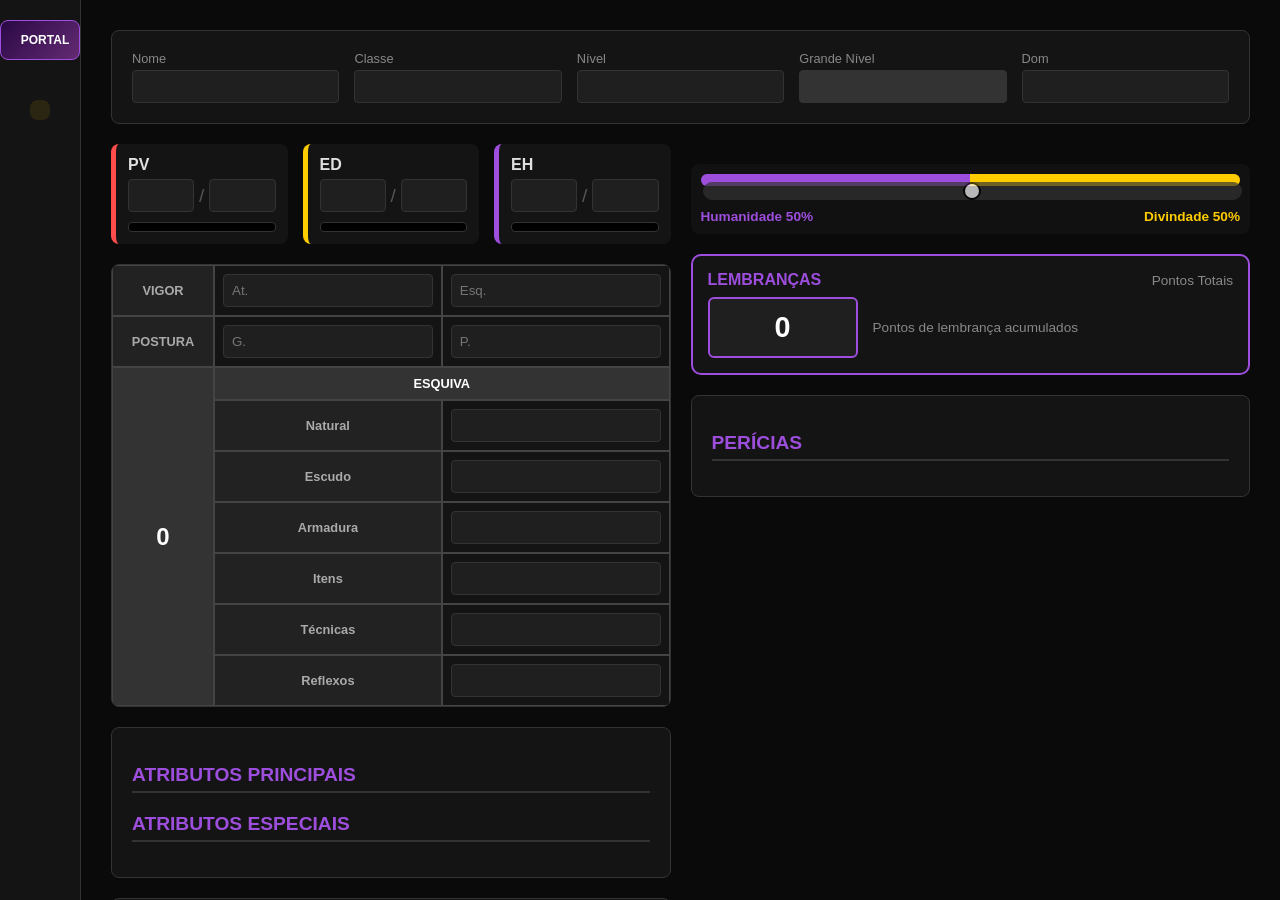
==== ficha.html @ 3f818bb4 "Primeira versão do projeto" ====
<!DOCTYPE html>
<html lang="pt-BR">
<head>
    <meta charset="UTF-8">
    <meta name="viewport" content="width=device-width, initial-scale=1.0">
    <title>Ficha de Personagem - Sistema Divino</title>
    
    <link rel="icon" href="acra.png" type="image/png">
    
    <script src="https://unpkg.com/@phosphor-icons/web"></script>
    <link rel="stylesheet" href="css/ficha.css">
</head>
<body>

    <div class="sidebar">
        <button class="portal-btn" onclick="window.location.href='index.html'">
            <i class="ph ph-house"></i> Portal
        </button>
        <button class="nav-btn active" onclick="showTab('tab-ficha')"><i class="ph ph-user"></i></button>
        <button class="nav-btn" onclick="showTab('tab-inv')"><i class="ph ph-backpack"></i></button>
        <button class="nav-btn" onclick="showTab('tab-hab')"><i class="ph ph-lightning"></i></button>
        <button class="nav-btn" onclick="showTab('tab-config')"><i class="ph ph-gear"></i></button>
    </div>

    <div class="main-content">
        <div id="tab-ficha" class="tab-content active">
            
            <div class="card" style="display: grid; grid-template-columns: repeat(auto-fit, minmax(120px, 1fr)); gap: 15px;">
                <div><label>Nome</label><input type="text" id="i-nome" onchange="saveData('nome', this.value)"></div>
                <div><label>Classe</label><input type="text" id="i-classe" onchange="saveData('classe', this.value)"></div>
                
                <div><label>Nível</label><input type="number" id="i-nivel" min="1" max="200" onchange="updateNivel(this.value)"></div>
                <div><label>Grande Nível</label><input type="number" id="i-gnivel" readonly style="background: #333; color: var(--accent-yellow); font-weight: bold;"></div>
                <div><label>Dom</label><input type="text" id="i-dom" onchange="saveData('dom', this.value)"></div>
            </div>

            <div class="grid-2">
                <div>
                    <div class="vitals-container">
                        <div class="vital-box vital-pv">
                            <div class="vital-header"><span>PV</span></div>
                            <div class="vital-inputs">
                                 <input type="number" id="pv-atual" onchange="saveData('pv_atual', this.value)">
                                <span class="slash">/</span>
                                <input type="number" id="pv-max" onchange="saveData('pv_max', this.value)">
                            </div>
                            <div class="bar-bg"><div id="bar-pv-width" class="bar-fill bar-pv"></div></div>
                        </div>
                        <div class="vital-box vital-ed">
                            <div class="vital-header"><span>ED</span></div>
                            <div class="vital-inputs">
                                <input type="number" id="ed-atual" onchange="saveData('ed_atual', this.value)">
                                <span class="slash">/</span>
                                <input type="number" id="ed-max" onchange="saveData('ed_max', this.value)">
                            </div>
                             <div class="bar-bg"><div id="bar-ed-width" class="bar-fill bar-ed"></div></div>
                        </div>
                        <div class="vital-box vital-eh">
                            <div class="vital-header"><span>EH</span></div>
                            <div class="vital-inputs">
                                <input type="number" id="eh-atual" onchange="saveData('eh_atual', this.value)">
                                <span class="slash">/</span>
                                <input type="number" id="eh-max" onchange="saveData('eh_max', this.value)">
                            </div>
                            <div class="bar-bg"><div id="bar-eh-width" class="bar-fill bar-eh"></div></div>
                        </div>
                    </div>

                    <div class="card" style="padding: 0; overflow: hidden;">
                        <div class="defense-grid">
                            <div class="def-cell title">VIGOR</div>
                            <div class="def-cell"><input type="number" id="vig-atual" placeholder="At." onchange="saveData('vig_atual', this.value)"></div>
                            <div class="def-cell"><input type="number" id="vig-esquivas" placeholder="Esq." onchange="saveData('vig_esquivas', this.value)"></div>
                            <div class="def-cell title">POSTURA</div>
                            <div class="def-cell"><input type="number" id="pos-grande" placeholder="G." onchange="saveData('pos_grande', this.value)"></div>
                            <div class="def-cell"><input type="number" id="pos-pequena" placeholder="P." onchange="saveData('pos_pequena', this.value)"></div>
                            <div class="def-cell def-big" style="grid-row: span 7; background: #333;"><span id="total-esquiva">0</span></div>
                            <div class="def-cell title" style="grid-column: span 2; background: #333; color: white;">ESQUIVA</div>
                            <div class="def-cell title">Natural</div> <div class="def-cell"><input type="number" id="esq-natural" onchange="calcEsquiva()"></div>
                            <div class="def-cell title">Escudo</div> <div class="def-cell"><input type="number" id="esq-escudo" onchange="calcEsquiva()"></div>
                            <div class="def-cell title">Armadura</div> <div class="def-cell"><input type="number" id="esq-armadura" onchange="calcEsquiva()"></div>
                            <div class="def-cell title">Itens</div> <div class="def-cell"><input type="number" id="esq-itens" onchange="calcEsquiva()"></div>
                            <div class="def-cell title">Técnicas</div> <div class="def-cell"><input type="number" id="esq-tecnicas" onchange="calcEsquiva()"></div>
                            <div class="def-cell title">Reflexos</div> <div class="def-cell"><input type="number" id="esq-reflexos" onchange="calcEsquiva()"></div>
                        </div>
                    </div>

                    <div class="card">
                        <h2>Atributos Principais</h2>
                        <div id="main-attrs-container"></div>
                        <h2 style="margin-top: 20px;">Atributos Especiais</h2>
                        <div id="spec-attrs-container"></div>
                    </div>

                    <div class="quick-access-container">
                        <div class="card">
                            <h2>Acesso Rápido - Itens</h2>
                            <div id="quick-access-items" style="display: grid; grid-template-columns: repeat(auto-fill, minmax(200px, 1fr)); gap: 15px; margin-top: 15px;"></div>
                        </div>
                    </div>
                </div>

                <div>
                    <div class="divinity-bar-wrap" style="margin: 20px 0; background: #111; padding: 10px; border-radius: 8px;">
                        <div style="display: flex; width: 100%; height: 12px; background: #333; border-radius: 10px; overflow: hidden;">
                            <div id="humanity-bar" style="height: 100%; width: 50%; background: var(--accent-purple); transition: width 0.3s;"></div>
                            <div id="divinity-bar" style="height: 100%; width: 50%; background: var(--accent-yellow); transition: width 0.3s;"></div>
                        </div>
                        <input type="range" min="0" max="100" value="50" class="divinity-slider" id="div-slider" 
                               oninput="updateDivinity(this.value)" onchange="saveData('divinity_val', this.value)"
                               style="position: relative; margin-top: -12px; opacity: 0.7;">
                        <div style="display: flex; justify-content: space-between; font-weight: bold; margin-top: 5px; font-size: 0.85rem;">
                            <span style="color: var(--accent-purple)">Humanidade <span id="val-hum">50%</span></span>
                            <span style="color: var(--accent-yellow)">Divindade <span id="val-div">50%</span></span>
                        </div>
                    </div>

                    <div style="background: var(--bg-card); border: 2px solid var(--accent-purple); border-radius: 10px; padding: 15px; margin-bottom: 20px;">
                        <div style="display: flex; justify-content: space-between; align-items: center; margin-bottom: 8px;">
                            <span style="font-weight: bold; color: var(--accent-purple); font-size: 1rem; text-transform: uppercase;">
                                LEMBRANÇAS
                            </span>
                            <span style="font-size: 0.85rem; color: var(--text-dim);">Pontos Totais</span>
                        </div>
                        <div style="display: flex; align-items: center; gap: 15px;">
                            <input type="number" id="lembrancas" value="0" min="0" max="999999"
                                   onchange="saveData('lembrancas', this.value)"
                                   style="width: 150px; text-align: center; font-size: 1.8rem; font-weight: bold; 
                                          background: var(--bg-input); border: 2px solid var(--accent-purple); color: white; padding: 12px; 
                                          border-radius: 6px;">
                            <div style="flex: 1;">
                                <div style="font-size: 0.85rem; color: var(--text-dim);">
                                    Pontos de lembrança acumulados
                                </div>
                            </div>
                        </div>
                    </div>

                    <div class="card">
                        <h2>Perícias</h2>
                        <div id="skills-grid-container"></div>
                    </div>
                </div>
            </div>
        </div>

        <div id="tab-inv" class="tab-content">
            <div class="grid-2">
                <div>
                    <div class="card">
                        <h2>Inventário</h2>
                        <div style="background: #222; padding: 12px; border-radius: 8px; margin-bottom: 20px;">
                            <div id="carga-display">
                                <label>Carga Atual / Máxima (0%)</label>
                                <div style="display: flex; gap: 10px; align-items: center; margin-top: 5px;">
                                    <span id="w-curr" style="color: white">0</span>
                                    / <input type="number" id="w-max" value="20" style="width: 60px;" onchange="saveData('carga_max', this.value); renderInventory()">
                                </div>
                                <div style="height: 4px; background: #333; border-radius: 2px; margin-top: 8px; overflow: hidden;">
                                    <div id="carga-bar" style="height: 100%; width: 0%; background: var(--accent-purple);"></div>
                                </div>
                            </div>
                        </div>
                        <button onclick="addItem()" style="background: var(--accent-purple); color: white; border: none; padding: 8px 15px; border-radius: 4px; cursor: pointer; margin-bottom: 15px;">+ Novo Item</button>
                        <div id="inventory-list" style="max-height: 500px; overflow-y: auto; padding-right: 5px;"></div>
                    </div>
                </div>
                
                <div>
                    <div class="card">
                        <h2>Resistências e Vulnerabilidades</h2>
                        <div id="resistencia-table" style="background: var(--bg-card); border: 1px solid var(--border); border-radius: 4px; overflow: hidden; margin-bottom: 20px;">
                            <div style="display: grid; grid-template-columns: 1fr 1fr; border-bottom: 1px solid var(--border);">
                                <div style="padding: 10px; font-weight: bold; background: #222; text-align: center;">Tipo</div>
                                <div style="padding: 10px; font-weight: bold; background: #222; text-align: center;">Efeito</div>
                            </div>
                            <div id="resistencia-rows" style="max-height: 400px; overflow-y: auto;">
                                </div>
                            <button onclick="addResistenciaRow()" style="width: 100%; padding: 10px; background: var(--accent-purple); color: white; border: none; cursor: pointer; font-weight: bold;">
                                <i class="ph ph-plus"></i> Adicionar Resistência
                            </button>
                        </div>
                        
                        <h3 style="margin-top: 25px;">Anotações Gerais</h3>
                        <textarea id="anotacoes" rows="6" onchange="saveData('anotacoes', this.value)" 
                                  style="width: 100%; margin-top: 10px;" 
                                  placeholder="Anotações, condições, efeitos especiais..."></textarea>
                    </div>
                </div>
            </div>
        </div>

        <div id="tab-hab" class="tab-content">
            <div class="grid-2">
                <div>
                    <div style="display: flex; justify-content: space-between; align-items: center; margin-bottom: 15px;">
                        <h2 style="margin: 0;">Habilidades Passivas</h2>
                        <button onclick="addHabilidadePassiva()" style="background: var(--skill-green); color: white; border: none; padding: 8px 15px; border-radius: 4px; cursor: pointer;">
                            <i class="ph ph-plus"></i> Nova Passiva
                        </button>
                    </div>
                    <div id="habilidades-passivas-list"></div>
                </div>
                <div>
                    <div style="display: flex; justify-content: space-between; align-items: center; margin-bottom: 15px;">
                        <h2 style="margin: 0;">Poderes Ativos</h2>
                        <button onclick="addHabilidadeAtiva()" style="background: var(--skill-blue); color: white; border: none; padding: 8px 15px; border-radius: 4px; cursor: pointer;">
                            <i class="ph ph-plus"></i> Novo Ativo
                        </button>
                    </div>
                    <div id="habilidades-ativas-list"></div>
                </div>
            </div>
        </div>

        <div id="tab-config" class="tab-content">
            <div class="card">
                <h2>Configurações da Ficha</h2>
                <label>URL da Imagem de Perfil</label>
                <input type="text" id="i-img" onchange="saveData('img', this.value)">
                <img id="preview-img" src="" style="width: 120px; height: 120px; object-fit: cover; border-radius: 50%; margin-top: 15px; border: 3px solid var(--accent-purple); display: block;">
                <div class="config-item" style="margin-top: 15px;">
                    <label><i class="ph ph-lock"></i> Senha da Ficha (para o Portal)</label>
                    <input type="password" id="input-senha" placeholder="Defina uma senha" onchange="updateSenha(this.value)">
                </div>
            </div>
        </div>
    </div>

    <div id="roll-result" class="roll-result" style="display: none;">
        <h3>
            <span>Resultado da Rolagem</span>
            <button class="close-btn" onclick="document.getElementById('roll-result').style.display='none'"><i class="ph ph-x"></i></button>
        </h3>
        <div style="display: flex; align-items: center; justify-content: center;">
            <i class="ph ph-dice-six roll-dice"></i>
            <div>
                <div id="roll-description" style="font-size: 1rem; color: #aaa;"></div>
                <div id="roll-total" class="roll-total">0</div>
            </div>
        </div>
        <div id="dice-rolls" class="dice-rolls"></div>
        <div id="roll-details" class="roll-details"></div>
        <div id="damage-result" style="margin-top: 15px; padding-top: 15px; border-top: 1px solid #333; display: none;">
            <div style="font-size: 0.9rem; color: #aaa;">Dano:</div>
            <div id="damage-total" class="roll-total" style="font-size: 2rem; color: var(--accent-red);">0</div>
            <div id="damage-details" style="font-size: 0.9rem; color: #aaa;"></div>
        </div>
    </div>

    <audio id="dice-sound" preload="auto">
        <source src="dados.mp3" type="audio/mpeg">
        Seu navegador não suporta o elemento de áudio.
    </audio>

    <script src="js/ficha.js></script>
</body>
</html>
---- css/ficha.css ----
:root {
    --bg-deep: #0a0a0a;
    --bg-card: #141414;
    --bg-input: #1f1f1f;
    --text-main: #e0e0e0;
    --text-dim: #888;
    --accent-purple: #9d4edd;
    --accent-yellow: #ffcc00;
    --accent-red: #ff4d4d;
    --border: #333;
    --skill-green: #4CAF50;
    --skill-blue: #2196F3;
    --skill-purple: #9C27B0;
    --skill-yellow: #FF9800;
}

body {
    font-family: 'Segoe UI', Tahoma, Geneva, Verdana, sans-serif;
    background-color: var(--bg-deep);
    color: var(--text-main);
    margin: 0;
    display: flex;
    height: 100vh;
    overflow: hidden;
}

::-webkit-scrollbar { width: 8px; }
::-webkit-scrollbar-track { background: var(--bg-deep); }
::-webkit-scrollbar-thumb { background: #444; border-radius: 4px; }

.sidebar {
    width: 80px;
    background: var(--bg-card);
    border-right: 1px solid var(--border);
    display: flex;
    flex-direction: column;
    align-items: center;
    padding-top: 20px;
    gap: 20px;
}
.portal-btn {
    width: 100%;
    padding: 12px;
    margin-bottom: 20px;
    background: linear-gradient(135deg, #2a0845 0%, #642b73 100%);
    border: 1px solid var(--accent-purple);
    border-radius: 8px;
    color: white;
    font-weight: bold;
    cursor: pointer;
    display: flex;
    align-items: center;
    justify-content: center;
    gap: 10px;
    transition: 0.3s;
    text-transform: uppercase;
    font-size: 12px;
}
.portal-btn:hover {
    box-shadow: 0 0 15px var(--accent-purple);
    transform: scale(1.02);
    filter: brightness(1.2);
    box-shadow: 0 0 15px rgba(157, 78, 221, 0.4);
}

.nav-btn {
    background: transparent;
    border: none;
    color: var(--text-dim);
    font-size: 24px;
    cursor: pointer;
    padding: 10px;
    border-radius: 8px;
    transition: 0.3s;
}

.nav-btn:hover, .nav-btn.active {
    color: var(--accent-yellow);
    background: rgba(255, 204, 0, 0.1);
}

.main-content {
    flex: 1;
    padding: 30px;
    overflow-y: auto;
    position: relative;
}

.tab-content { display: none; max-width: 1200px; margin: 0 auto; }
.tab-content.active { display: block; animation: fadeIn 0.3s; }

@keyframes fadeIn { from { opacity: 0; transform: translateY(10px); } to { opacity: 1; transform: translateY(0); } }

h2 { font-size: 1.2rem; border-bottom: 2px solid var(--border); padding-bottom: 5px; margin-bottom: 15px; color: var(--accent-purple); text-transform: uppercase; }

.grid-2 { display: grid; grid-template-columns: 1fr 1fr; gap: 20px; }
.card { background: var(--bg-card); padding: 20px; border-radius: 8px; border: 1px solid var(--border); margin-bottom: 20px; }

label { display: block; font-size: 0.8rem; color: var(--text-dim); margin-bottom: 4px; }
input, select, textarea { width: 100%; background: var(--bg-input); border: 1px solid var(--border); color: white; padding: 8px; border-radius: 4px; box-sizing: border-box; }

/* --- ESTILO DAS BARRAS VITAIS --- */
.vitals-container { display: flex; gap: 15px; margin-bottom: 20px; }
.vital-box { flex: 1; background: var(--bg-card); padding: 12px; border-radius: 8px; border-left: 5px solid; }
.vital-pv { border-color: var(--accent-red); }
.vital-ed { border-color: var(--accent-yellow); }
.vital-eh { border-color: var(--accent-purple); }

.vital-header { display: flex; justify-content: space-between; font-weight: bold; margin-bottom: 5px; }
.vital-inputs { display: flex; gap: 5px; align-items: center; }
.slash { font-size: 1.2rem; color: #555; }

.bar-bg { background: #000; height: 8px; border-radius: 4px; overflow: hidden; margin-top: 10px; border: 1px solid #333; }
.bar-fill { height: 100%; width: 0%; transition: width 0.4s ease; }
.bar-pv { background: var(--accent-red); }
.bar-ed { background: var(--accent-yellow); }
.bar-eh { background: var(--accent-purple); }

/* --- ATRIBUTOS E DEFESA --- */
.attr-row { display: flex; justify-content: space-between; align-items: center; margin-bottom: 8px; padding: 5px; background: #1a1a1a; border-radius: 4px; }
.attr-name { font-weight: bold; font-size: 1.1rem; }
.attr-vals { display: flex; gap: 10px; align-items: center; }
.big-level { font-size: 1.5rem; color: var(--accent-yellow); font-weight: bold; width: 50px; text-align: center;}

.defense-grid { display: grid; grid-template-columns: 100px 1fr 1fr; gap: 2px; background: #444; border: 1px solid #444; }
.def-cell { background: var(--bg-card); padding: 8px; text-align: center; display: flex; flex-direction: column; justify-content: center; }
.def-cell.title { background: #222; font-weight: bold; color: #aaa; font-size: 0.8rem; }
.def-big { font-size: 1.5rem; font-weight: bold; color: white; }

/* --- PERÍCIAS NOVA ESTILIZAÇÃO (MENOR) --- */
.skill-grid {
    display: grid;
    grid-template-columns: 1fr 60px 70px 70px 70px 40px;
    gap: 2px;
    background: #333;
    border: 1px solid #444;
    margin-top: 15px;
    font-size: 0.85rem;
}
.skill-header {
    background: #222;
    padding: 8px;
    text-align: center;
    font-weight: bold;
    color: #aaa;
    font-size: 0.8rem;
}
.skill-cell {
    background: var(--bg-card);
    padding: 6px;
    display: flex;
    align-items: center;
    justify-content: center;
    min-height: 36px;
}
.skill-cell.pericia {
    justify-content: flex-start;
    font-weight: bold;
    font-size: 0.85rem;
}
.skill-cell input, .skill-cell select {
    text-align: center;
    padding: 3px;
    height: 28px;
    font-size: 0.85rem;
}
.skill-bonus {
    font-size: 0.95rem;
    font-weight: bold;
    border-radius: 4px;
    padding: 3px 6px;
    min-width: 40px;
}
.skill-bonus.green { background: var(--skill-green); color: white; }
.skill-bonus.blue { background: var(--skill-blue); color: white; }
.skill-bonus.purple { background: var(--skill-purple); color: white; }
.skill-bonus.yellow { background: var(--skill-yellow); color: white; }

/* --- ROLAGEM DE DADOS --- */
.dice-icon {
    cursor: pointer;
    color: var(--accent-yellow);
    font-size: 1.1rem;
    transition: all 0.2s;
    padding: 3px;
    border-radius: 4px;
    background: rgba(255, 204, 0, 0.1);
}
.dice-icon:hover {
    background: rgba(255, 204, 0, 0.3);
    transform: scale(1.1);
}
.dice-icon.damage {
    color: var(--accent-red);
    background: rgba(255, 77, 77, 0.1);
}
.dice-icon.damage:hover {
    background: rgba(255, 77, 77, 0.3);
}

/* RESULTADO DA ROLAGEM (MENOR) */
.roll-result {
    position: fixed;
    bottom: 15px;
    right: 15px;
    background: rgba(0, 0, 0, 0.95);
    border: 2px solid var(--accent-yellow);
    border-radius: 6px;
    padding: 12px;
    min-width: 280px;
    max-width: 350px;
    z-index: 1000;
    box-shadow: 0 3px 15px rgba(0, 0, 0, 0.5);
    backdrop-filter: blur(10px);
}
.roll-result h3 {
    margin-top: 0;
    color: var(--accent-yellow);
    border-bottom: 1px solid #444;
    padding-bottom: 8px;
    display: flex;
    justify-content: space-between;
    align-items: center;
}
.roll-result .close-btn {
    background: none;
    border: none;
    color: white;
    cursor: pointer;
    font-size: 1.2rem;
}
.roll-dice {
    font-size: 1.5rem;
    color: var(--accent-yellow);
    margin-right: 10px;
}
.roll-total {
    font-size: 2rem;
    font-weight: bold;
    text-align: center;
    margin: 10px 0;
    color: white;
}
.roll-total.crit {
    color: #ff4d4d;
    animation: pulse 0.5s infinite alternate;
}
.roll-details {
    font-size: 0.8rem;
    color: #aaa;
    margin-top: 6px;
    border-top: 1px solid #333;
    padding-top: 6px;
}
.dice-rolls {
    display: flex;
    flex-wrap: wrap;
    gap: 5px;
    margin: 8px 0;
}
.dice-roll {
    background: #222;
    padding: 4px 8px;
    border-radius: 4px;
    font-weight: bold;
    font-size: 0.9rem;
}
.dice-roll.crit {
    background: #ff4d4d;
    color: white;
}

@keyframes pulse {
    from { transform: scale(1); }
    to { transform: scale(1.05); }
}

/* --- ACESSO RÁPIDO (AGORA EMBAIXO DOS ATRIBUTOS) --- */
.quick-access-container { margin-top: 20px; }

/* --- OUTROS --- */
.divinity-slider { -webkit-appearance: none; width: 100%; height: 12px; border-radius: 10px; outline: none; background: #333; }
.divinity-slider::-webkit-slider-thumb { -webkit-appearance: none; width: 18px; height: 18px; background: white; border-radius: 50%; cursor: pointer; border: 2px solid #000; }

.inv-item { display: grid; gap: 10px; align-items: center; margin-bottom: 5px; background: #1a1a1a; padding: 5px; border-radius: 4px; }

/* Estilo para habilidades */
.habilidade-card {
    background: var(--bg-card);
    border-radius: 8px;
    padding: 15px;
    margin-bottom: 15px;
    transition: background-color 0.3s ease;
    border-left: 5px solid var(--border);
}

.habilidade-card:hover { background: #1a1a1a; }

/* Cores por Categoria */
.cat-maestria { border-left: 5px solid #4CAF50; }
.cat-talento { border-left: 5px solid #4e4e4e; }
.cat-pecado { border-left: 5px solid #9d4edd; }
.cat-maldicao { border-left: 5px solid #9d4edd; }
.cat-bencao { border-left: 5px solid #ffcc00; }
.cat-milagre { border-left: 5px solid #ffcc00; }
.cat-magia { border-left: 5px solid #2196F3; }

/* Layout de Glifos para Magias */
.glifo-grid {
    display: grid;
    grid-template-columns: repeat(2, 1fr);
    gap: 10px;
    background: rgba(0,0,0,0.3);
    padding: 10px;
    border-radius: 5px;
    margin: 10px 0;
    font-size: 0.9em;
}

.glifo-item b { color: var(--accent-purple); }
.checkbox-ativa { width: 20px; height: 20px; cursor: pointer; accent-color: var(--skill-blue); }
.input-glifo { background: transparent; border: none; border-bottom: 1px solid #444; color: white; width: 100%; }
.btn-danger { background: var(--accent-red); color: white; border: none; padding: 5px 10px; border-radius: 4px; cursor: pointer; display: flex; align-items: center; justify-content: center; }

.habilidade-header { display: flex; justify-content: space-between; align-items: center; cursor: pointer; padding: 10px 15px; background: rgba(0,0,0,0.2); border-radius: 6px; margin-bottom: 10px; }
.habilidade-header:hover { background: rgba(255,255,255,0.05); }
.habilidade-header-content { flex: 1; display: flex; align-items: center; gap: 10px; }
.habilidade-nome { font-weight: bold; font-size: 1rem; }
.habilidade-categoria { font-size: 0.7rem; padding: 2px 6px; border-radius: 4px; background: rgba(255,255,255,0.1); }
.habilidade-toggle { color: var(--accent-yellow); transition: transform 0.3s; }
.habilidade-toggle.expanded { transform: rotate(180deg); }

.habilidade-content { display: none; padding: 15px; background: rgba(0,0,0,0.2); border-radius: 6px; margin-top: 10px; }
.habilidade-content.expanded { display: block; }

#inventory-list::-webkit-scrollbar, #resistencia-rows::-webkit-scrollbar { width: 6px; }
#inventory-list::-webkit-scrollbar-track, #resistencia-rows::-webkit-scrollbar-track { background: var(--bg-input); border-radius: 3px; }
#inventory-list::-webkit-scrollbar-thumb, #resistencia-rows::-webkit-scrollbar-thumb { background: var(--accent-purple); border-radius: 3px; }

input[type="number"] { -moz-appearance: textfield; }
input[type="number"]::-webkit-outer-spin-button, input[type="number"]::-webkit-inner-spin-button { -webkit-appearance: none; margin: 0; }

#resistencia-rows input { background: transparent; border: none; color: white; width: 100%; padding: 8px; font-size: 0.9rem; }
#resistencia-rows input:focus { outline: none; background: rgba(157, 78, 221, 0.1); }
#resistencia-rows > div:hover { background: rgba(255, 255, 255, 0.05); }

.ability-box {
    background: var(--bg-card);
    border-radius: 8px;
    margin-bottom: 10px;
    border: 1px solid var(--border);
    overflow: hidden;
}

.ability-header {
    display: flex;
    align-items: center;
    padding: 8px 12px;
    cursor: pointer;
    gap: 10px;
    background: rgba(0,0,0,0.2);
    transition: background 0.2s;
}

.ability-header:hover {
    background: rgba(255,255,255,0.05);
}

.ability-content {
    display: none;
    padding: 12px;
    border-top: 1px solid var(--border);
    background: rgba(0,0,0,0.1);
}

.ability-content.open {
    display: block;
}
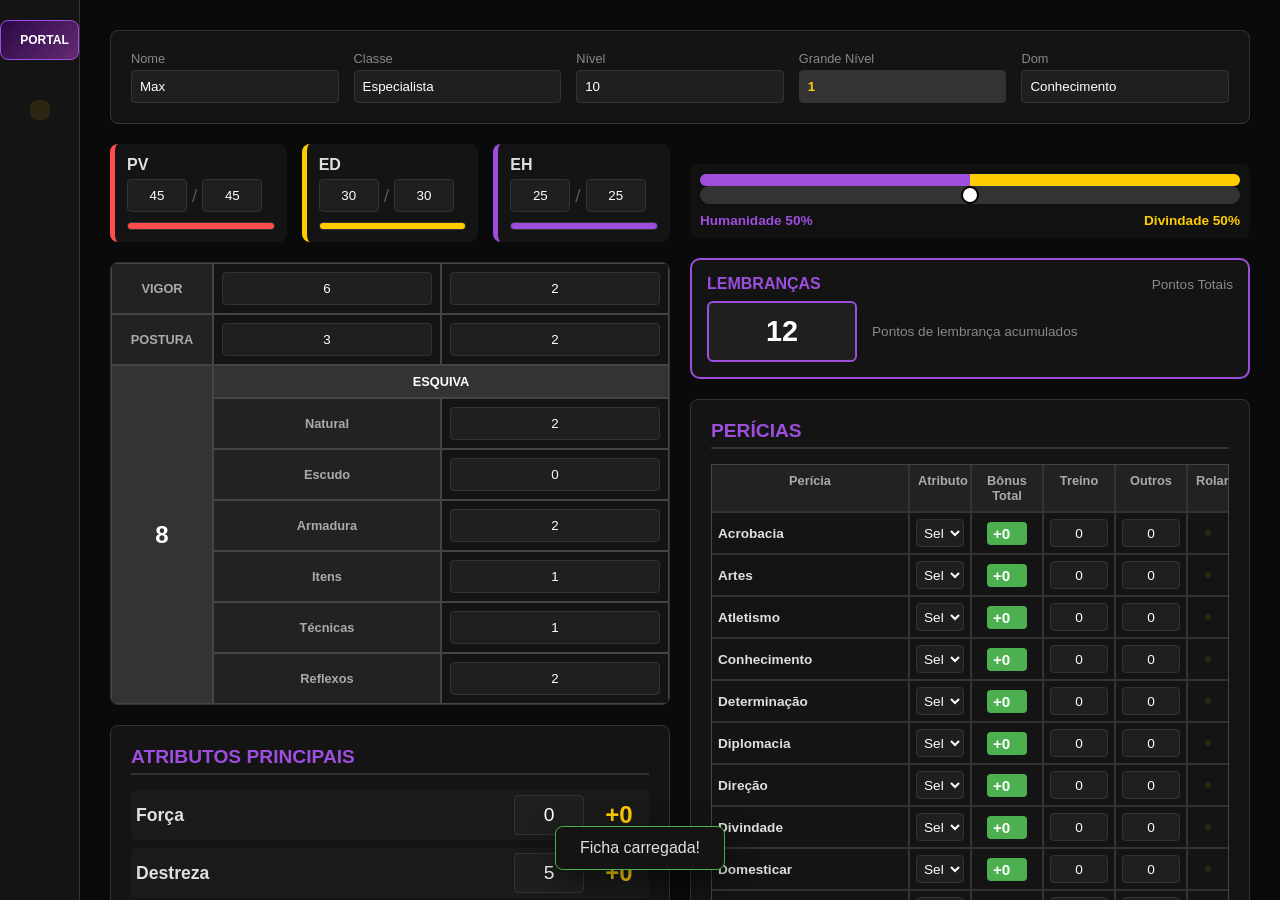
==== commit c34506ce: "Envio da versão apenas de frontend, com uma ficha e dados genericos apenas para demonstração das tel" ====
--- a/ficha.html
+++ b/ficha.html
@@ -1,258 +1,259 @@
-<!DOCTYPE html>
-<html lang="pt-BR">
-<head>
-    <meta charset="UTF-8">
-    <meta name="viewport" content="width=device-width, initial-scale=1.0">
-    <title>Ficha de Personagem - Sistema Divino</title>
-    
-    <link rel="icon" href="acra.png" type="image/png">
-    
-    <script src="https://unpkg.com/@phosphor-icons/web"></script>
-    <link rel="stylesheet" href="css/ficha.css">
-</head>
-<body>
-
-    <div class="sidebar">
-        <button class="portal-btn" onclick="window.location.href='index.html'">
-            <i class="ph ph-house"></i> Portal
-        </button>
-        <button class="nav-btn active" onclick="showTab('tab-ficha')"><i class="ph ph-user"></i></button>
-        <button class="nav-btn" onclick="showTab('tab-inv')"><i class="ph ph-backpack"></i></button>
-        <button class="nav-btn" onclick="showTab('tab-hab')"><i class="ph ph-lightning"></i></button>
-        <button class="nav-btn" onclick="showTab('tab-config')"><i class="ph ph-gear"></i></button>
-    </div>
-
-    <div class="main-content">
-        <div id="tab-ficha" class="tab-content active">
-            
-            <div class="card" style="display: grid; grid-template-columns: repeat(auto-fit, minmax(120px, 1fr)); gap: 15px;">
-                <div><label>Nome</label><input type="text" id="i-nome" onchange="saveData('nome', this.value)"></div>
-                <div><label>Classe</label><input type="text" id="i-classe" onchange="saveData('classe', this.value)"></div>
-                
-                <div><label>Nível</label><input type="number" id="i-nivel" min="1" max="200" onchange="updateNivel(this.value)"></div>
-                <div><label>Grande Nível</label><input type="number" id="i-gnivel" readonly style="background: #333; color: var(--accent-yellow); font-weight: bold;"></div>
-                <div><label>Dom</label><input type="text" id="i-dom" onchange="saveData('dom', this.value)"></div>
-            </div>
-
-            <div class="grid-2">
-                <div>
-                    <div class="vitals-container">
-                        <div class="vital-box vital-pv">
-                            <div class="vital-header"><span>PV</span></div>
-                            <div class="vital-inputs">
-                                 <input type="number" id="pv-atual" onchange="saveData('pv_atual', this.value)">
-                                <span class="slash">/</span>
-                                <input type="number" id="pv-max" onchange="saveData('pv_max', this.value)">
-                            </div>
-                            <div class="bar-bg"><div id="bar-pv-width" class="bar-fill bar-pv"></div></div>
-                        </div>
-                        <div class="vital-box vital-ed">
-                            <div class="vital-header"><span>ED</span></div>
-                            <div class="vital-inputs">
-                                <input type="number" id="ed-atual" onchange="saveData('ed_atual', this.value)">
-                                <span class="slash">/</span>
-                                <input type="number" id="ed-max" onchange="saveData('ed_max', this.value)">
-                            </div>
-                             <div class="bar-bg"><div id="bar-ed-width" class="bar-fill bar-ed"></div></div>
-                        </div>
-                        <div class="vital-box vital-eh">
-                            <div class="vital-header"><span>EH</span></div>
-                            <div class="vital-inputs">
-                                <input type="number" id="eh-atual" onchange="saveData('eh_atual', this.value)">
-                                <span class="slash">/</span>
-                                <input type="number" id="eh-max" onchange="saveData('eh_max', this.value)">
-                            </div>
-                            <div class="bar-bg"><div id="bar-eh-width" class="bar-fill bar-eh"></div></div>
-                        </div>
-                    </div>
-
-                    <div class="card" style="padding: 0; overflow: hidden;">
-                        <div class="defense-grid">
-                            <div class="def-cell title">VIGOR</div>
-                            <div class="def-cell"><input type="number" id="vig-atual" placeholder="At." onchange="saveData('vig_atual', this.value)"></div>
-                            <div class="def-cell"><input type="number" id="vig-esquivas" placeholder="Esq." onchange="saveData('vig_esquivas', this.value)"></div>
-                            <div class="def-cell title">POSTURA</div>
-                            <div class="def-cell"><input type="number" id="pos-grande" placeholder="G." onchange="saveData('pos_grande', this.value)"></div>
-                            <div class="def-cell"><input type="number" id="pos-pequena" placeholder="P." onchange="saveData('pos_pequena', this.value)"></div>
-                            <div class="def-cell def-big" style="grid-row: span 7; background: #333;"><span id="total-esquiva">0</span></div>
-                            <div class="def-cell title" style="grid-column: span 2; background: #333; color: white;">ESQUIVA</div>
-                            <div class="def-cell title">Natural</div> <div class="def-cell"><input type="number" id="esq-natural" onchange="calcEsquiva()"></div>
-                            <div class="def-cell title">Escudo</div> <div class="def-cell"><input type="number" id="esq-escudo" onchange="calcEsquiva()"></div>
-                            <div class="def-cell title">Armadura</div> <div class="def-cell"><input type="number" id="esq-armadura" onchange="calcEsquiva()"></div>
-                            <div class="def-cell title">Itens</div> <div class="def-cell"><input type="number" id="esq-itens" onchange="calcEsquiva()"></div>
-                            <div class="def-cell title">Técnicas</div> <div class="def-cell"><input type="number" id="esq-tecnicas" onchange="calcEsquiva()"></div>
-                            <div class="def-cell title">Reflexos</div> <div class="def-cell"><input type="number" id="esq-reflexos" onchange="calcEsquiva()"></div>
-                        </div>
-                    </div>
-
-                    <div class="card">
-                        <h2>Atributos Principais</h2>
-                        <div id="main-attrs-container"></div>
-                        <h2 style="margin-top: 20px;">Atributos Especiais</h2>
-                        <div id="spec-attrs-container"></div>
-                    </div>
-
-                    <div class="quick-access-container">
-                        <div class="card">
-                            <h2>Acesso Rápido - Itens</h2>
-                            <div id="quick-access-items" style="display: grid; grid-template-columns: repeat(auto-fill, minmax(200px, 1fr)); gap: 15px; margin-top: 15px;"></div>
-                        </div>
-                    </div>
-                </div>
-
-                <div>
-                    <div class="divinity-bar-wrap" style="margin: 20px 0; background: #111; padding: 10px; border-radius: 8px;">
-                        <div style="display: flex; width: 100%; height: 12px; background: #333; border-radius: 10px; overflow: hidden;">
-                            <div id="humanity-bar" style="height: 100%; width: 50%; background: var(--accent-purple); transition: width 0.3s;"></div>
-                            <div id="divinity-bar" style="height: 100%; width: 50%; background: var(--accent-yellow); transition: width 0.3s;"></div>
-                        </div>
-                        <input type="range" min="0" max="100" value="50" class="divinity-slider" id="div-slider" 
-                               oninput="updateDivinity(this.value)" onchange="saveData('divinity_val', this.value)"
-                               style="position: relative; margin-top: -12px; opacity: 0.7;">
-                        <div style="display: flex; justify-content: space-between; font-weight: bold; margin-top: 5px; font-size: 0.85rem;">
-                            <span style="color: var(--accent-purple)">Humanidade <span id="val-hum">50%</span></span>
-                            <span style="color: var(--accent-yellow)">Divindade <span id="val-div">50%</span></span>
-                        </div>
-                    </div>
-
-                    <div style="background: var(--bg-card); border: 2px solid var(--accent-purple); border-radius: 10px; padding: 15px; margin-bottom: 20px;">
-                        <div style="display: flex; justify-content: space-between; align-items: center; margin-bottom: 8px;">
-                            <span style="font-weight: bold; color: var(--accent-purple); font-size: 1rem; text-transform: uppercase;">
-                                LEMBRANÇAS
-                            </span>
-                            <span style="font-size: 0.85rem; color: var(--text-dim);">Pontos Totais</span>
-                        </div>
-                        <div style="display: flex; align-items: center; gap: 15px;">
-                            <input type="number" id="lembrancas" value="0" min="0" max="999999"
-                                   onchange="saveData('lembrancas', this.value)"
-                                   style="width: 150px; text-align: center; font-size: 1.8rem; font-weight: bold; 
-                                          background: var(--bg-input); border: 2px solid var(--accent-purple); color: white; padding: 12px; 
-                                          border-radius: 6px;">
-                            <div style="flex: 1;">
-                                <div style="font-size: 0.85rem; color: var(--text-dim);">
-                                    Pontos de lembrança acumulados
-                                </div>
-                            </div>
-                        </div>
-                    </div>
-
-                    <div class="card">
-                        <h2>Perícias</h2>
-                        <div id="skills-grid-container"></div>
-                    </div>
-                </div>
-            </div>
-        </div>
-
-        <div id="tab-inv" class="tab-content">
-            <div class="grid-2">
-                <div>
-                    <div class="card">
-                        <h2>Inventário</h2>
-                        <div style="background: #222; padding: 12px; border-radius: 8px; margin-bottom: 20px;">
-                            <div id="carga-display">
-                                <label>Carga Atual / Máxima (0%)</label>
-                                <div style="display: flex; gap: 10px; align-items: center; margin-top: 5px;">
-                                    <span id="w-curr" style="color: white">0</span>
-                                    / <input type="number" id="w-max" value="20" style="width: 60px;" onchange="saveData('carga_max', this.value); renderInventory()">
-                                </div>
-                                <div style="height: 4px; background: #333; border-radius: 2px; margin-top: 8px; overflow: hidden;">
-                                    <div id="carga-bar" style="height: 100%; width: 0%; background: var(--accent-purple);"></div>
-                                </div>
-                            </div>
-                        </div>
-                        <button onclick="addItem()" style="background: var(--accent-purple); color: white; border: none; padding: 8px 15px; border-radius: 4px; cursor: pointer; margin-bottom: 15px;">+ Novo Item</button>
-                        <div id="inventory-list" style="max-height: 500px; overflow-y: auto; padding-right: 5px;"></div>
-                    </div>
-                </div>
-                
-                <div>
-                    <div class="card">
-                        <h2>Resistências e Vulnerabilidades</h2>
-                        <div id="resistencia-table" style="background: var(--bg-card); border: 1px solid var(--border); border-radius: 4px; overflow: hidden; margin-bottom: 20px;">
-                            <div style="display: grid; grid-template-columns: 1fr 1fr; border-bottom: 1px solid var(--border);">
-                                <div style="padding: 10px; font-weight: bold; background: #222; text-align: center;">Tipo</div>
-                                <div style="padding: 10px; font-weight: bold; background: #222; text-align: center;">Efeito</div>
-                            </div>
-                            <div id="resistencia-rows" style="max-height: 400px; overflow-y: auto;">
-                                </div>
-                            <button onclick="addResistenciaRow()" style="width: 100%; padding: 10px; background: var(--accent-purple); color: white; border: none; cursor: pointer; font-weight: bold;">
-                                <i class="ph ph-plus"></i> Adicionar Resistência
-                            </button>
-                        </div>
-                        
-                        <h3 style="margin-top: 25px;">Anotações Gerais</h3>
-                        <textarea id="anotacoes" rows="6" onchange="saveData('anotacoes', this.value)" 
-                                  style="width: 100%; margin-top: 10px;" 
-                                  placeholder="Anotações, condições, efeitos especiais..."></textarea>
-                    </div>
-                </div>
-            </div>
-        </div>
-
-        <div id="tab-hab" class="tab-content">
-            <div class="grid-2">
-                <div>
-                    <div style="display: flex; justify-content: space-between; align-items: center; margin-bottom: 15px;">
-                        <h2 style="margin: 0;">Habilidades Passivas</h2>
-                        <button onclick="addHabilidadePassiva()" style="background: var(--skill-green); color: white; border: none; padding: 8px 15px; border-radius: 4px; cursor: pointer;">
-                            <i class="ph ph-plus"></i> Nova Passiva
-                        </button>
-                    </div>
-                    <div id="habilidades-passivas-list"></div>
-                </div>
-                <div>
-                    <div style="display: flex; justify-content: space-between; align-items: center; margin-bottom: 15px;">
-                        <h2 style="margin: 0;">Poderes Ativos</h2>
-                        <button onclick="addHabilidadeAtiva()" style="background: var(--skill-blue); color: white; border: none; padding: 8px 15px; border-radius: 4px; cursor: pointer;">
-                            <i class="ph ph-plus"></i> Novo Ativo
-                        </button>
-                    </div>
-                    <div id="habilidades-ativas-list"></div>
-                </div>
-            </div>
-        </div>
-
-        <div id="tab-config" class="tab-content">
-            <div class="card">
-                <h2>Configurações da Ficha</h2>
-                <label>URL da Imagem de Perfil</label>
-                <input type="text" id="i-img" onchange="saveData('img', this.value)">
-                <img id="preview-img" src="" style="width: 120px; height: 120px; object-fit: cover; border-radius: 50%; margin-top: 15px; border: 3px solid var(--accent-purple); display: block;">
-                <div class="config-item" style="margin-top: 15px;">
-                    <label><i class="ph ph-lock"></i> Senha da Ficha (para o Portal)</label>
-                    <input type="password" id="input-senha" placeholder="Defina uma senha" onchange="updateSenha(this.value)">
-                </div>
-            </div>
-        </div>
-    </div>
-
-    <div id="roll-result" class="roll-result" style="display: none;">
-        <h3>
-            <span>Resultado da Rolagem</span>
-            <button class="close-btn" onclick="document.getElementById('roll-result').style.display='none'"><i class="ph ph-x"></i></button>
-        </h3>
-        <div style="display: flex; align-items: center; justify-content: center;">
-            <i class="ph ph-dice-six roll-dice"></i>
-            <div>
-                <div id="roll-description" style="font-size: 1rem; color: #aaa;"></div>
-                <div id="roll-total" class="roll-total">0</div>
-            </div>
-        </div>
-        <div id="dice-rolls" class="dice-rolls"></div>
-        <div id="roll-details" class="roll-details"></div>
-        <div id="damage-result" style="margin-top: 15px; padding-top: 15px; border-top: 1px solid #333; display: none;">
-            <div style="font-size: 0.9rem; color: #aaa;">Dano:</div>
-            <div id="damage-total" class="roll-total" style="font-size: 2rem; color: var(--accent-red);">0</div>
-            <div id="damage-details" style="font-size: 0.9rem; color: #aaa;"></div>
-        </div>
-    </div>
-
-    <audio id="dice-sound" preload="auto">
-        <source src="dados.mp3" type="audio/mpeg">
-        Seu navegador não suporta o elemento de áudio.
-    </audio>
-
-    <script src="js/ficha.js></script>
-</body>
-</html>+<!DOCTYPE html>
+<html lang="pt-BR">
+<head>
+    <meta charset="UTF-8">
+    <meta name="viewport" content="width=device-width, initial-scale=1.0">
+    <title>Ficha de Personagem - Apoteose</title>
+    
+    <link rel="icon" href="acra.png" type="image/png">
+    <script src="https://unpkg.com/@phosphor-icons/web"></script>
+    <link rel="stylesheet" href="css/ficha.css">
+
+    <!-- ========================================== -->
+    <!-- SIDEBAR -->
+    <!-- ========================================== -->
+    <div class="sidebar">
+        <button class="portal-btn" onclick="window.location.href='index.html'">
+            <i class="ph ph-house"></i> Portal
+        </button>
+        <button class="nav-btn active" onclick="showTab('tab-ficha')"><i class="ph ph-user"></i></button>
+        <button class="nav-btn" onclick="showTab('tab-inv')"><i class="ph ph-backpack"></i></button>
+        <button class="nav-btn" onclick="showTab('tab-hab')"><i class="ph ph-lightning"></i></button>
+        <button class="nav-btn" onclick="showTab('tab-config')"><i class="ph ph-gear"></i></button>
+    </div>
+
+    <!-- ========================================== -->
+    <!-- CONTEÚDO PRINCIPAL -->
+    <!-- ========================================== -->
+    <div class="main-content">
+
+        <!-- ===== TAB FICHA ===== -->
+        <div id="tab-ficha" class="tab-content active">
+
+            <div class="card" style="display: grid; grid-template-columns: repeat(auto-fit, minmax(120px, 1fr)); gap: 15px;">
+                <div><label>Nome</label><input type="text" id="i-nome" onchange="salvarFicha()"></div>
+                <div><label>Classe</label><input type="text" id="i-classe" onchange="salvarFicha()"></div>
+                <div><label>Nível</label><input type="number" id="i-nivel" min="1" max="200" onchange="atualizarNivel()"></div>
+                <div><label>Grande Nível</label><input type="number" id="i-gnivel" readonly style="background: #333; color: var(--accent-yellow); font-weight: bold;"></div>
+                <div><label>Dom</label><input type="text" id="i-dom" onchange="salvarFicha()"></div>
+            </div>
+
+            <div class="grid-2">
+                <!-- COLUNA ESQUERDA -->
+                <div>
+                    <!-- Barras Vitais -->
+                    <div class="vitals-container">
+                        <div class="vital-box vital-pv">
+                            <div class="vital-header"><span>PV</span></div>
+                            <div class="vital-inputs">
+                                <input type="number" id="pv-atual" onchange="salvarFicha()">
+                                <span class="slash">/</span>
+                                <input type="number" id="pv-max" onchange="salvarFicha()">
+                            </div>
+                            <div class="bar-bg"><div id="bar-pv-width" class="bar-fill bar-pv"></div></div>
+                        </div>
+                        <div class="vital-box vital-ed">
+                            <div class="vital-header"><span>ED</span></div>
+                            <div class="vital-inputs">
+                                <input type="number" id="ed-atual" onchange="salvarFicha()">
+                                <span class="slash">/</span>
+                                <input type="number" id="ed-max" onchange="salvarFicha()">
+                            </div>
+                            <div class="bar-bg"><div id="bar-ed-width" class="bar-fill bar-ed"></div></div>
+                        </div>
+                        <div class="vital-box vital-eh">
+                            <div class="vital-header"><span>EH</span></div>
+                            <div class="vital-inputs">
+                                <input type="number" id="eh-atual" onchange="salvarFicha()">
+                                <span class="slash">/</span>
+                                <input type="number" id="eh-max" onchange="salvarFicha()">
+                            </div>
+                            <div class="bar-bg"><div id="bar-eh-width" class="bar-fill bar-eh"></div></div>
+                        </div>
+                    </div>
+
+                    <!-- Defesa -->
+                    <div class="card" style="padding: 0; overflow: hidden;">
+                        <div class="defense-grid">
+                            <div class="def-cell title">VIGOR</div>
+                            <div class="def-cell"><input type="number" id="vig-atual" placeholder="At." onchange="salvarFicha()"></div>
+                            <div class="def-cell"><input type="number" id="vig-esquivas" placeholder="Esq." onchange="salvarFicha()"></div>
+                            <div class="def-cell title">POSTURA</div>
+                            <div class="def-cell"><input type="number" id="pos-grande" placeholder="G." onchange="salvarFicha()"></div>
+                            <div class="def-cell"><input type="number" id="pos-pequena" placeholder="P." onchange="salvarFicha()"></div>
+                            <div class="def-cell def-big" style="grid-row: span 7; background: #333;"><span id="total-esquiva">0</span></div>
+                            <div class="def-cell title" style="grid-column: span 2; background: #333; color: white;">ESQUIVA</div>
+                            <div class="def-cell title">Natural</div><div class="def-cell"><input type="number" id="esq-natural" onchange="calcularEsquiva()"></div>
+                            <div class="def-cell title">Escudo</div><div class="def-cell"><input type="number" id="esq-escudo" onchange="calcularEsquiva()"></div>
+                            <div class="def-cell title">Armadura</div><div class="def-cell"><input type="number" id="esq-armadura" onchange="calcularEsquiva()"></div>
+                            <div class="def-cell title">Itens</div><div class="def-cell"><input type="number" id="esq-itens" onchange="calcularEsquiva()"></div>
+                            <div class="def-cell title">Técnicas</div><div class="def-cell"><input type="number" id="esq-tecnicas" onchange="calcularEsquiva()"></div>
+                            <div class="def-cell title">Reflexos</div><div class="def-cell"><input type="number" id="esq-reflexos" onchange="calcularEsquiva()"></div>
+                        </div>
+                    </div>
+
+                    <!-- Atributos -->
+                    <div class="card">
+                        <h2>Atributos Principais</h2>
+                        <div id="main-attrs-container"></div>
+                        <h2 style="margin-top: 20px;">Atributos Especiais</h2>
+                        <div id="spec-attrs-container"></div>
+                    </div>
+
+                    <!-- Acesso Rápido -->
+                    <div class="card">
+                        <h2>Acesso Rápido - Itens</h2>
+                        <div id="quick-access-items" style="display: grid; grid-template-columns: repeat(auto-fill, minmax(200px, 1fr)); gap: 15px; margin-top: 15px;"></div>
+                    </div>
+                </div>
+
+                <!-- COLUNA DIREITA -->
+                <div>
+                    <!-- Divindade -->
+                    <div class="divinity-bar-wrap" style="margin: 20px 0; background: #111; padding: 10px; border-radius: 8px;">
+                        <div style="display: flex; width: 100%; height: 12px; background: #333; border-radius: 10px; overflow: hidden;">
+                            <div id="humanity-bar" style="height: 100%; width: 50%; background: var(--accent-purple); transition: width 0.3s;"></div>
+                            <div id="divinity-bar" style="height: 100%; width: 50%; background: var(--accent-yellow); transition: width 0.3s;"></div>
+                        </div>
+                        <input type="range" min="0" max="100" value="50" class="divinity-slider" id="div-slider" oninput="atualizarDivindade(this.value)" onchange="salvarFicha()">
+                        <div style="display: flex; justify-content: space-between; font-weight: bold; margin-top: 5px; font-size: 0.85rem;">
+                            <span style="color: var(--accent-purple)">Humanidade <span id="val-hum">50%</span></span>
+                            <span style="color: var(--accent-yellow)">Divindade <span id="val-div">50%</span></span>
+                        </div>
+                    </div>
+
+                    <!-- Lembranças -->
+                    <div style="background: var(--bg-card); border: 2px solid var(--accent-purple); border-radius: 10px; padding: 15px; margin-bottom: 20px;">
+                        <div style="display: flex; justify-content: space-between; align-items: center; margin-bottom: 8px;">
+                            <span style="font-weight: bold; color: var(--accent-purple); font-size: 1rem; text-transform: uppercase;">LEMBRANÇAS</span>
+                            <span style="font-size: 0.85rem; color: var(--text-dim);">Pontos Totais</span>
+                        </div>
+                        <div style="display: flex; align-items: center; gap: 15px;">
+                            <input type="number" id="lembrancas" value="0" min="0" max="999999" onchange="salvarFicha()" style="width: 150px; text-align: center; font-size: 1.8rem; font-weight: bold; background: var(--bg-input); border: 2px solid var(--accent-purple); color: white; padding: 12px; border-radius: 6px;">
+                            <div style="flex: 1;">
+                                <div style="font-size: 0.85rem; color: var(--text-dim);">Pontos de lembrança acumulados</div>
+                            </div>
+                        </div>
+                    </div>
+
+                    <!-- Perícias -->
+                    <div class="card">
+                        <h2>Perícias</h2>
+                        <div id="skills-grid-container"></div>
+                    </div>
+                </div>
+            </div>
+        </div>
+
+        <!-- ===== TAB INVENTÁRIO ===== -->
+        <div id="tab-inv" class="tab-content">
+            <div class="grid-2">
+                <div>
+                    <div class="card">
+                        <h2>Inventário</h2>
+                        <div style="background: #222; padding: 12px; border-radius: 8px; margin-bottom: 20px;">
+                            <div id="carga-display">
+                                <label>Carga Atual / Máxima (0%)</label>
+                                <div style="display: flex; gap: 10px; align-items: center; margin-top: 5px;">
+                                    <span id="w-curr" style="color: white">0</span>
+                                    / <input type="number" id="w-max" value="20" style="width: 60px;" onchange="salvarFicha(); renderizarInventario()">
+                                </div>
+                                <div style="height: 4px; background: #333; border-radius: 2px; margin-top: 8px; overflow: hidden;">
+                                    <div id="carga-bar" style="height: 100%; width: 0%; background: var(--accent-purple);"></div>
+                                </div>
+                            </div>
+                        </div>
+                        <button onclick="adicionarItem()" style="background: var(--accent-purple); color: white; border: none; padding: 8px 15px; border-radius: 4px; cursor: pointer; margin-bottom: 15px;">+ Novo Item</button>
+                        <div id="inventory-list" style="max-height: 500px; overflow-y: auto; padding-right: 5px;"></div>
+                    </div>
+                </div>
+                <div>
+                    <div class="card">
+                        <h2>Resistências e Vulnerabilidades</h2>
+                        <div id="resistencia-table" style="background: var(--bg-card); border: 1px solid var(--border); border-radius: 4px; overflow: hidden; margin-bottom: 20px;">
+                            <div style="display: grid; grid-template-columns: 1fr 1fr; border-bottom: 1px solid var(--border);">
+                                <div style="padding: 10px; font-weight: bold; background: #222; text-align: center;">Tipo</div>
+                                <div style="padding: 10px; font-weight: bold; background: #222; text-align: center;">Efeito</div>
+                            </div>
+                            <div id="resistencia-rows" style="max-height: 400px; overflow-y: auto;"></div>
+                            <button onclick="adicionarResistencia()" style="width: 100%; padding: 10px; background: var(--accent-purple); color: white; border: none; cursor: pointer; font-weight: bold;">
+                                <i class="ph ph-plus"></i> Adicionar Resistência
+                            </button>
+                        </div>
+                        <h3 style="margin-top: 25px;">Anotações Gerais</h3>
+                        <textarea id="anotacoes" rows="6" onchange="salvarFicha()" style="width: 100%; margin-top: 10px;" placeholder="Anotações, condições, efeitos especiais..."></textarea>
+                    </div>
+                </div>
+            </div>
+        </div>
+
+        <!-- ===== TAB HABILIDADES ===== -->
+        <div id="tab-hab" class="tab-content">
+            <div class="grid-2">
+                <div>
+                    <div style="display: flex; justify-content: space-between; align-items: center; margin-bottom: 15px;">
+                        <h2 style="margin: 0;">Habilidades Passivas</h2>
+                        <button onclick="adicionarPassiva()" style="background: var(--accent-green); color: white; border: none; padding: 8px 15px; border-radius: 4px; cursor: pointer;">
+                            <i class="ph ph-plus"></i> Nova Passiva
+                        </button>
+                    </div>
+                    <div id="habilidades-passivas-list"></div>
+                </div>
+                <div>
+                    <div style="display: flex; justify-content: space-between; align-items: center; margin-bottom: 15px;">
+                        <h2 style="margin: 0;">Poderes Ativos</h2>
+                        <button onclick="adicionarAtiva()" style="background: var(--accent-blue); color: white; border: none; padding: 8px 15px; border-radius: 4px; cursor: pointer;">
+                            <i class="ph ph-plus"></i> Novo Ativo
+                        </button>
+                    </div>
+                    <div id="habilidades-ativas-list"></div>
+                </div>
+            </div>
+        </div>
+
+        <!-- ===== TAB CONFIG ===== -->
+        <div id="tab-config" class="tab-content">
+            <div class="card">
+                <h2>Configurações da Ficha</h2>
+                <label>URL da Imagem de Perfil</label>
+                <input type="text" id="i-img" onchange="salvarFicha()">
+                <img id="preview-img" src="" style="width: 120px; height: 120px; object-fit: cover; border-radius: 50%; margin-top: 15px; border: 3px solid var(--accent-purple); display: block;">
+                <div class="config-item" style="margin-top: 15px;">
+                    <label><i class="ph ph-lock"></i> Senha da Ficha</label>
+                    <input type="password" id="input-senha" placeholder="Defina uma senha" onchange="salvarFicha()">
+                </div>
+                <button onclick="salvarFicha()" style="margin-top: 15px; background: var(--accent-purple); color: white; border: none; padding: 10px 20px; border-radius: 4px; cursor: pointer; font-weight: bold;">
+                    <i class="ph ph-floppy-disk"></i> Salvar Ficha
+                </button>
+            </div>
+        </div>
+    </div>
+
+    <!-- ========================================== -->
+    <!-- ROLL RESULT -->
+    <!-- ========================================== -->
+    <div id="roll-result" class="roll-result" style="display: none;">
+        <h3>
+            <span>Resultado da Rolagem</span>
+            <button class="close-btn" onclick="document.getElementById('roll-result').style.display='none'"><i class="ph ph-x"></i></button>
+        </h3>
+        <div style="display: flex; align-items: center; justify-content: center;">
+            <i class="ph ph-dice-six roll-dice" style="font-size:1.5rem; color:var(--accent-yellow); margin-right:10px;"></i>
+            <div>
+                <div id="roll-description" style="font-size: 1rem; color: #aaa;"></div>
+                <div id="roll-total" class="roll-total">0</div>
+            </div>
+        </div>
+        <div id="dice-rolls" class="dice-rolls"></div>
+        <div id="roll-details" class="roll-details"></div>
+    </div>
+
+    <!-- ========================================== -->
+    <!-- TOAST -->
+    <!-- ========================================== -->
+    <div id="toast" class="toast">
+        <span id="toast-mensagem">Mensagem</span>
+    </div>
+    <script src="js/ficha.js"></script>
+</body>
+</html>
--- a/css/ficha.css
+++ b/css/ficha.css
@@ -1,378 +1,540 @@
-:root {
-    --bg-deep: #0a0a0a;
-    --bg-card: #141414;
-    --bg-input: #1f1f1f;
-    --text-main: #e0e0e0;
-    --text-dim: #888;
-    --accent-purple: #9d4edd;
-    --accent-yellow: #ffcc00;
-    --accent-red: #ff4d4d;
-    --border: #333;
-    --skill-green: #4CAF50;
-    --skill-blue: #2196F3;
-    --skill-purple: #9C27B0;
-    --skill-yellow: #FF9800;
-}
-
-body {
-    font-family: 'Segoe UI', Tahoma, Geneva, Verdana, sans-serif;
-    background-color: var(--bg-deep);
-    color: var(--text-main);
-    margin: 0;
-    display: flex;
-    height: 100vh;
-    overflow: hidden;
-}
-
-::-webkit-scrollbar { width: 8px; }
-::-webkit-scrollbar-track { background: var(--bg-deep); }
-::-webkit-scrollbar-thumb { background: #444; border-radius: 4px; }
-
-.sidebar {
-    width: 80px;
-    background: var(--bg-card);
-    border-right: 1px solid var(--border);
-    display: flex;
-    flex-direction: column;
-    align-items: center;
-    padding-top: 20px;
-    gap: 20px;
-}
-.portal-btn {
-    width: 100%;
-    padding: 12px;
-    margin-bottom: 20px;
-    background: linear-gradient(135deg, #2a0845 0%, #642b73 100%);
-    border: 1px solid var(--accent-purple);
-    border-radius: 8px;
-    color: white;
-    font-weight: bold;
-    cursor: pointer;
-    display: flex;
-    align-items: center;
-    justify-content: center;
-    gap: 10px;
-    transition: 0.3s;
-    text-transform: uppercase;
-    font-size: 12px;
-}
-.portal-btn:hover {
-    box-shadow: 0 0 15px var(--accent-purple);
-    transform: scale(1.02);
-    filter: brightness(1.2);
-    box-shadow: 0 0 15px rgba(157, 78, 221, 0.4);
-}
-
-.nav-btn {
-    background: transparent;
-    border: none;
-    color: var(--text-dim);
-    font-size: 24px;
-    cursor: pointer;
-    padding: 10px;
-    border-radius: 8px;
-    transition: 0.3s;
-}
-
-.nav-btn:hover, .nav-btn.active {
-    color: var(--accent-yellow);
-    background: rgba(255, 204, 0, 0.1);
-}
-
-.main-content {
-    flex: 1;
-    padding: 30px;
-    overflow-y: auto;
-    position: relative;
-}
-
-.tab-content { display: none; max-width: 1200px; margin: 0 auto; }
-.tab-content.active { display: block; animation: fadeIn 0.3s; }
-
-@keyframes fadeIn { from { opacity: 0; transform: translateY(10px); } to { opacity: 1; transform: translateY(0); } }
-
-h2 { font-size: 1.2rem; border-bottom: 2px solid var(--border); padding-bottom: 5px; margin-bottom: 15px; color: var(--accent-purple); text-transform: uppercase; }
-
-.grid-2 { display: grid; grid-template-columns: 1fr 1fr; gap: 20px; }
-.card { background: var(--bg-card); padding: 20px; border-radius: 8px; border: 1px solid var(--border); margin-bottom: 20px; }
-
-label { display: block; font-size: 0.8rem; color: var(--text-dim); margin-bottom: 4px; }
-input, select, textarea { width: 100%; background: var(--bg-input); border: 1px solid var(--border); color: white; padding: 8px; border-radius: 4px; box-sizing: border-box; }
-
-/* --- ESTILO DAS BARRAS VITAIS --- */
-.vitals-container { display: flex; gap: 15px; margin-bottom: 20px; }
-.vital-box { flex: 1; background: var(--bg-card); padding: 12px; border-radius: 8px; border-left: 5px solid; }
-.vital-pv { border-color: var(--accent-red); }
-.vital-ed { border-color: var(--accent-yellow); }
-.vital-eh { border-color: var(--accent-purple); }
-
-.vital-header { display: flex; justify-content: space-between; font-weight: bold; margin-bottom: 5px; }
-.vital-inputs { display: flex; gap: 5px; align-items: center; }
-.slash { font-size: 1.2rem; color: #555; }
-
-.bar-bg { background: #000; height: 8px; border-radius: 4px; overflow: hidden; margin-top: 10px; border: 1px solid #333; }
-.bar-fill { height: 100%; width: 0%; transition: width 0.4s ease; }
-.bar-pv { background: var(--accent-red); }
-.bar-ed { background: var(--accent-yellow); }
-.bar-eh { background: var(--accent-purple); }
-
-/* --- ATRIBUTOS E DEFESA --- */
-.attr-row { display: flex; justify-content: space-between; align-items: center; margin-bottom: 8px; padding: 5px; background: #1a1a1a; border-radius: 4px; }
-.attr-name { font-weight: bold; font-size: 1.1rem; }
-.attr-vals { display: flex; gap: 10px; align-items: center; }
-.big-level { font-size: 1.5rem; color: var(--accent-yellow); font-weight: bold; width: 50px; text-align: center;}
-
-.defense-grid { display: grid; grid-template-columns: 100px 1fr 1fr; gap: 2px; background: #444; border: 1px solid #444; }
-.def-cell { background: var(--bg-card); padding: 8px; text-align: center; display: flex; flex-direction: column; justify-content: center; }
-.def-cell.title { background: #222; font-weight: bold; color: #aaa; font-size: 0.8rem; }
-.def-big { font-size: 1.5rem; font-weight: bold; color: white; }
-
-/* --- PERÍCIAS NOVA ESTILIZAÇÃO (MENOR) --- */
-.skill-grid {
-    display: grid;
-    grid-template-columns: 1fr 60px 70px 70px 70px 40px;
-    gap: 2px;
-    background: #333;
-    border: 1px solid #444;
-    margin-top: 15px;
-    font-size: 0.85rem;
-}
-.skill-header {
-    background: #222;
-    padding: 8px;
-    text-align: center;
-    font-weight: bold;
-    color: #aaa;
-    font-size: 0.8rem;
-}
-.skill-cell {
-    background: var(--bg-card);
-    padding: 6px;
-    display: flex;
-    align-items: center;
-    justify-content: center;
-    min-height: 36px;
-}
-.skill-cell.pericia {
-    justify-content: flex-start;
-    font-weight: bold;
-    font-size: 0.85rem;
-}
-.skill-cell input, .skill-cell select {
-    text-align: center;
-    padding: 3px;
-    height: 28px;
-    font-size: 0.85rem;
-}
-.skill-bonus {
-    font-size: 0.95rem;
-    font-weight: bold;
-    border-radius: 4px;
-    padding: 3px 6px;
-    min-width: 40px;
-}
-.skill-bonus.green { background: var(--skill-green); color: white; }
-.skill-bonus.blue { background: var(--skill-blue); color: white; }
-.skill-bonus.purple { background: var(--skill-purple); color: white; }
-.skill-bonus.yellow { background: var(--skill-yellow); color: white; }
-
-/* --- ROLAGEM DE DADOS --- */
-.dice-icon {
-    cursor: pointer;
-    color: var(--accent-yellow);
-    font-size: 1.1rem;
-    transition: all 0.2s;
-    padding: 3px;
-    border-radius: 4px;
-    background: rgba(255, 204, 0, 0.1);
-}
-.dice-icon:hover {
-    background: rgba(255, 204, 0, 0.3);
-    transform: scale(1.1);
-}
-.dice-icon.damage {
-    color: var(--accent-red);
-    background: rgba(255, 77, 77, 0.1);
-}
-.dice-icon.damage:hover {
-    background: rgba(255, 77, 77, 0.3);
-}
-
-/* RESULTADO DA ROLAGEM (MENOR) */
-.roll-result {
-    position: fixed;
-    bottom: 15px;
-    right: 15px;
-    background: rgba(0, 0, 0, 0.95);
-    border: 2px solid var(--accent-yellow);
-    border-radius: 6px;
-    padding: 12px;
-    min-width: 280px;
-    max-width: 350px;
-    z-index: 1000;
-    box-shadow: 0 3px 15px rgba(0, 0, 0, 0.5);
-    backdrop-filter: blur(10px);
-}
-.roll-result h3 {
-    margin-top: 0;
-    color: var(--accent-yellow);
-    border-bottom: 1px solid #444;
-    padding-bottom: 8px;
-    display: flex;
-    justify-content: space-between;
-    align-items: center;
-}
-.roll-result .close-btn {
-    background: none;
-    border: none;
-    color: white;
-    cursor: pointer;
-    font-size: 1.2rem;
-}
-.roll-dice {
-    font-size: 1.5rem;
-    color: var(--accent-yellow);
-    margin-right: 10px;
-}
-.roll-total {
-    font-size: 2rem;
-    font-weight: bold;
-    text-align: center;
-    margin: 10px 0;
-    color: white;
-}
-.roll-total.crit {
-    color: #ff4d4d;
-    animation: pulse 0.5s infinite alternate;
-}
-.roll-details {
-    font-size: 0.8rem;
-    color: #aaa;
-    margin-top: 6px;
-    border-top: 1px solid #333;
-    padding-top: 6px;
-}
-.dice-rolls {
-    display: flex;
-    flex-wrap: wrap;
-    gap: 5px;
-    margin: 8px 0;
-}
-.dice-roll {
-    background: #222;
-    padding: 4px 8px;
-    border-radius: 4px;
-    font-weight: bold;
-    font-size: 0.9rem;
-}
-.dice-roll.crit {
-    background: #ff4d4d;
-    color: white;
-}
-
-@keyframes pulse {
-    from { transform: scale(1); }
-    to { transform: scale(1.05); }
-}
-
-/* --- ACESSO RÁPIDO (AGORA EMBAIXO DOS ATRIBUTOS) --- */
-.quick-access-container { margin-top: 20px; }
-
-/* --- OUTROS --- */
-.divinity-slider { -webkit-appearance: none; width: 100%; height: 12px; border-radius: 10px; outline: none; background: #333; }
-.divinity-slider::-webkit-slider-thumb { -webkit-appearance: none; width: 18px; height: 18px; background: white; border-radius: 50%; cursor: pointer; border: 2px solid #000; }
-
-.inv-item { display: grid; gap: 10px; align-items: center; margin-bottom: 5px; background: #1a1a1a; padding: 5px; border-radius: 4px; }
-
-/* Estilo para habilidades */
-.habilidade-card {
-    background: var(--bg-card);
-    border-radius: 8px;
-    padding: 15px;
-    margin-bottom: 15px;
-    transition: background-color 0.3s ease;
-    border-left: 5px solid var(--border);
-}
-
-.habilidade-card:hover { background: #1a1a1a; }
-
-/* Cores por Categoria */
-.cat-maestria { border-left: 5px solid #4CAF50; }
-.cat-talento { border-left: 5px solid #4e4e4e; }
-.cat-pecado { border-left: 5px solid #9d4edd; }
-.cat-maldicao { border-left: 5px solid #9d4edd; }
-.cat-bencao { border-left: 5px solid #ffcc00; }
-.cat-milagre { border-left: 5px solid #ffcc00; }
-.cat-magia { border-left: 5px solid #2196F3; }
-
-/* Layout de Glifos para Magias */
-.glifo-grid {
-    display: grid;
-    grid-template-columns: repeat(2, 1fr);
-    gap: 10px;
-    background: rgba(0,0,0,0.3);
-    padding: 10px;
-    border-radius: 5px;
-    margin: 10px 0;
-    font-size: 0.9em;
-}
-
-.glifo-item b { color: var(--accent-purple); }
-.checkbox-ativa { width: 20px; height: 20px; cursor: pointer; accent-color: var(--skill-blue); }
-.input-glifo { background: transparent; border: none; border-bottom: 1px solid #444; color: white; width: 100%; }
-.btn-danger { background: var(--accent-red); color: white; border: none; padding: 5px 10px; border-radius: 4px; cursor: pointer; display: flex; align-items: center; justify-content: center; }
-
-.habilidade-header { display: flex; justify-content: space-between; align-items: center; cursor: pointer; padding: 10px 15px; background: rgba(0,0,0,0.2); border-radius: 6px; margin-bottom: 10px; }
-.habilidade-header:hover { background: rgba(255,255,255,0.05); }
-.habilidade-header-content { flex: 1; display: flex; align-items: center; gap: 10px; }
-.habilidade-nome { font-weight: bold; font-size: 1rem; }
-.habilidade-categoria { font-size: 0.7rem; padding: 2px 6px; border-radius: 4px; background: rgba(255,255,255,0.1); }
-.habilidade-toggle { color: var(--accent-yellow); transition: transform 0.3s; }
-.habilidade-toggle.expanded { transform: rotate(180deg); }
-
-.habilidade-content { display: none; padding: 15px; background: rgba(0,0,0,0.2); border-radius: 6px; margin-top: 10px; }
-.habilidade-content.expanded { display: block; }
-
-#inventory-list::-webkit-scrollbar, #resistencia-rows::-webkit-scrollbar { width: 6px; }
-#inventory-list::-webkit-scrollbar-track, #resistencia-rows::-webkit-scrollbar-track { background: var(--bg-input); border-radius: 3px; }
-#inventory-list::-webkit-scrollbar-thumb, #resistencia-rows::-webkit-scrollbar-thumb { background: var(--accent-purple); border-radius: 3px; }
-
-input[type="number"] { -moz-appearance: textfield; }
-input[type="number"]::-webkit-outer-spin-button, input[type="number"]::-webkit-inner-spin-button { -webkit-appearance: none; margin: 0; }
-
-#resistencia-rows input { background: transparent; border: none; color: white; width: 100%; padding: 8px; font-size: 0.9rem; }
-#resistencia-rows input:focus { outline: none; background: rgba(157, 78, 221, 0.1); }
-#resistencia-rows > div:hover { background: rgba(255, 255, 255, 0.05); }
-
-.ability-box {
-    background: var(--bg-card);
-    border-radius: 8px;
-    margin-bottom: 10px;
-    border: 1px solid var(--border);
-    overflow: hidden;
-}
-
-.ability-header {
-    display: flex;
-    align-items: center;
-    padding: 8px 12px;
-    cursor: pointer;
-    gap: 10px;
-    background: rgba(0,0,0,0.2);
-    transition: background 0.2s;
-}
-
-.ability-header:hover {
-    background: rgba(255,255,255,0.05);
-}
-
-.ability-content {
-    display: none;
-    padding: 12px;
-    border-top: 1px solid var(--border);
-    background: rgba(0,0,0,0.1);
-}
-
-.ability-content.open {
-    display: block;
-}+        :root {
+            --bg-deep: #0a0a0a;
+            --bg-card: #141414;
+            --bg-input: #1f1f1f;
+            --text-main: #e0e0e0;
+            --text-dim: #888;
+            --accent-purple: #9d4edd;
+            --accent-yellow: #ffcc00;
+            --accent-red: #ff4d4d;
+            --accent-green: #4CAF50;
+            --accent-blue: #2196F3;
+            --skill-purple: #9C27B0;
+            --skill-yellow: #FF9800;
+            --border: #333;
+        }
+
+        * { margin: 0; padding: 0; box-sizing: border-box; }
+        body {
+            font-family: 'Segoe UI', Tahoma, Geneva, Verdana, sans-serif;
+            background-color: var(--bg-deep);
+            color: var(--text-main);
+            margin: 0;
+            display: flex;
+            height: 100vh;
+            overflow: hidden;
+        }
+
+        ::-webkit-scrollbar { width: 8px; }
+        ::-webkit-scrollbar-track { background: var(--bg-deep); }
+        ::-webkit-scrollbar-thumb { background: #444; border-radius: 4px; }
+        ::-webkit-scrollbar-thumb:hover { background: var(--accent-purple); }
+
+        /* ========================================== */
+        /* SIDEBAR */
+        /* ========================================== */
+        .sidebar {
+            width: 80px;
+            background: var(--bg-card);
+            border-right: 1px solid var(--border);
+            display: flex;
+            flex-direction: column;
+            align-items: center;
+            padding-top: 20px;
+            gap: 20px;
+            flex-shrink: 0;
+        }
+
+        .portal-btn {
+            width: 100%;
+            padding: 12px;
+            margin-bottom: 20px;
+            background: linear-gradient(135deg, #2a0845 0%, #642b73 100%);
+            border: 1px solid var(--accent-purple);
+            border-radius: 8px;
+            color: white;
+            font-weight: bold;
+            cursor: pointer;
+            display: flex;
+            align-items: center;
+            justify-content: center;
+            gap: 10px;
+            transition: 0.3s;
+            text-transform: uppercase;
+            font-size: 12px;
+        }
+        .portal-btn:hover {
+            box-shadow: 0 0 15px rgba(157, 78, 221, 0.4);
+            transform: scale(1.02);
+        }
+
+        .nav-btn {
+            background: transparent;
+            border: none;
+            color: var(--text-dim);
+            font-size: 24px;
+            cursor: pointer;
+            padding: 10px;
+            border-radius: 8px;
+            transition: 0.3s;
+        }
+        .nav-btn:hover, .nav-btn.active {
+            color: var(--accent-yellow);
+            background: rgba(255, 204, 0, 0.1);
+        }
+
+        /* ========================================== */
+        /* CONTEÚDO PRINCIPAL */
+        /* ========================================== */
+        .main-content {
+            flex: 1;
+            padding: 30px;
+            overflow-y: auto;
+            position: relative;
+        }
+
+        .tab-content { display: none; max-width: 1200px; margin: 0 auto; }
+        .tab-content.active { display: block; animation: fadeIn 0.3s; }
+
+        @keyframes fadeIn {
+            from { opacity: 0; transform: translateY(10px); }
+            to { opacity: 1; transform: translateY(0); }
+        }
+
+        h2 {
+            font-size: 1.2rem;
+            border-bottom: 2px solid var(--border);
+            padding-bottom: 5px;
+            margin-bottom: 15px;
+            color: var(--accent-purple);
+            text-transform: uppercase;
+        }
+
+        .grid-2 { display: grid; grid-template-columns: 1fr 1fr; gap: 20px; }
+        .card {
+            background: var(--bg-card);
+            padding: 20px;
+            border-radius: 8px;
+            border: 1px solid var(--border);
+            margin-bottom: 20px;
+        }
+
+        label {
+            display: block;
+            font-size: 0.8rem;
+            color: var(--text-dim);
+            margin-bottom: 4px;
+        }
+        input, select, textarea {
+            width: 100%;
+            background: var(--bg-input);
+            border: 1px solid var(--border);
+            color: white;
+            padding: 8px;
+            border-radius: 4px;
+            box-sizing: border-box;
+        }
+        input:focus, select:focus, textarea:focus {
+            outline: none;
+            border-color: var(--accent-purple);
+        }
+
+        /* Remove as setinhas dos campos numéricos: os valores são digitados direto */
+        input[type="number"] { -moz-appearance: textfield; }
+        input[type="number"]::-webkit-outer-spin-button,
+        input[type="number"]::-webkit-inner-spin-button {
+            -webkit-appearance: none;
+            margin: 0;
+        }
+
+        /* ========================================== */
+        /* BARRAS VITAIS */
+        /* ========================================== */
+        .vitals-container { display: flex; gap: 15px; margin-bottom: 20px; }
+        .vital-box {
+            flex: 1;
+            background: var(--bg-card);
+            padding: 12px;
+            border-radius: 8px;
+            border-left: 5px solid;
+        }
+        .vital-pv { border-color: var(--accent-red); }
+        .vital-ed { border-color: var(--accent-yellow); }
+        .vital-eh { border-color: var(--accent-purple); }
+
+        .vital-header { display: flex; justify-content: space-between; font-weight: bold; margin-bottom: 5px; }
+        .vital-inputs { display: flex; gap: 5px; align-items: center; }
+        .vital-inputs input { width: 60px; text-align: center; }
+        .slash { font-size: 1.2rem; color: #555; }
+
+        .bar-bg {
+            background: #000;
+            height: 8px;
+            border-radius: 4px;
+            overflow: hidden;
+            margin-top: 10px;
+            border: 1px solid #333;
+        }
+        .bar-fill { height: 100%; width: 0%; transition: width 0.4s ease; }
+        .bar-pv { background: var(--accent-red); }
+        .bar-ed { background: var(--accent-yellow); }
+        .bar-eh { background: var(--accent-purple); }
+
+        /* ========================================== */
+        /* ATRIBUTOS */
+        /* ========================================== */
+        .attr-row {
+            display: flex;
+            justify-content: space-between;
+            align-items: center;
+            margin-bottom: 8px;
+            padding: 5px;
+            background: #1a1a1a;
+            border-radius: 4px;
+        }
+        .attr-name { font-weight: bold; font-size: 1.1rem; }
+        .attr-vals { display: flex; gap: 10px; align-items: center; }
+        .attr-vals input { width: 60px; text-align: center; font-size: 1.1rem; }
+        .big-level {
+            font-size: 1.5rem;
+            color: var(--accent-yellow);
+            font-weight: bold;
+            width: 50px;
+            text-align: center;
+        }
+
+        /* ========================================== */
+        /* DEFESA */
+        /* ========================================== */
+        .defense-grid {
+            display: grid;
+            grid-template-columns: 100px 1fr 1fr;
+            gap: 2px;
+            background: #444;
+            border: 1px solid #444;
+        }
+        .def-cell {
+            background: var(--bg-card);
+            padding: 8px;
+            text-align: center;
+            display: flex;
+            flex-direction: column;
+            justify-content: center;
+        }
+        .def-cell.title {
+            background: #222;
+            font-weight: bold;
+            color: #aaa;
+            font-size: 0.8rem;
+        }
+        .def-cell input { text-align: center; }
+        .def-big {
+            font-size: 1.5rem;
+            font-weight: bold;
+            color: white;
+        }
+
+        /* ========================================== */
+        /* PERÍCIAS */
+        /* ========================================== */
+        .skill-grid {
+            display: grid;
+            grid-template-columns: 1fr 60px 70px 70px 70px 40px;
+            gap: 2px;
+            background: #333;
+            border: 1px solid #444;
+            margin-top: 15px;
+            font-size: 0.85rem;
+        }
+        .skill-header {
+            background: #222;
+            padding: 8px;
+            text-align: center;
+            font-weight: bold;
+            color: #aaa;
+            font-size: 0.8rem;
+        }
+        .skill-cell {
+            background: var(--bg-card);
+            padding: 6px;
+            display: flex;
+            align-items: center;
+            justify-content: center;
+            min-height: 36px;
+        }
+        .skill-cell.pericia {
+            justify-content: flex-start;
+            font-weight: bold;
+            font-size: 0.85rem;
+        }
+        .skill-cell input, .skill-cell select {
+            text-align: center;
+            padding: 3px;
+            height: 28px;
+            font-size: 0.85rem;
+        }
+        .skill-bonus {
+            font-size: 0.95rem;
+            font-weight: bold;
+            border-radius: 4px;
+            padding: 3px 6px;
+            min-width: 40px;
+        }
+        .skill-bonus.green { background: var(--accent-green); color: white; }
+        .skill-bonus.blue { background: var(--accent-blue); color: white; }
+        .skill-bonus.purple { background: var(--skill-purple); color: white; }
+        .skill-bonus.yellow { background: var(--skill-yellow); color: white; }
+
+        .dice-icon {
+            cursor: pointer;
+            color: var(--accent-yellow);
+            font-size: 1.1rem;
+            transition: all 0.2s;
+            padding: 3px;
+            border-radius: 4px;
+            background: rgba(255, 204, 0, 0.1);
+        }
+        .dice-icon:hover {
+            background: rgba(255, 204, 0, 0.3);
+            transform: scale(1.1);
+        }
+
+        /* ========================================== */
+        /* DIVINDADE */
+        /* ========================================== */
+        .divinity-slider {
+            -webkit-appearance: none;
+            width: 100%;
+            height: 12px;
+            border-radius: 10px;
+            outline: none;
+            background: #333;
+        }
+        .divinity-slider::-webkit-slider-thumb {
+            -webkit-appearance: none;
+            width: 18px;
+            height: 18px;
+            background: white;
+            border-radius: 50%;
+            cursor: pointer;
+            border: 2px solid #000;
+        }
+
+        /* ========================================== */
+        /* HABILIDADES */
+        /* ========================================== */
+        .habilidade-card {
+            background: var(--bg-card);
+            border-radius: 8px;
+            padding: 15px;
+            margin-bottom: 15px;
+            transition: background-color 0.3s ease;
+            border-left: 5px solid var(--border);
+        }
+        .habilidade-card:hover { background: #1a1a1a; }
+        .cat-maestria { border-left: 5px solid var(--accent-green); }
+        .cat-talento { border-left: 5px solid #4e4e4e; }
+        .cat-pecado { border-left: 5px solid var(--accent-purple); }
+        .cat-bencao { border-left: 5px solid var(--accent-yellow); }
+        .cat-milagre { border-left: 5px solid var(--accent-yellow); }
+        .cat-magia { border-left: 5px solid var(--accent-blue); }
+
+        .habilidade-header {
+            display: flex;
+            justify-content: space-between;
+            align-items: center;
+            cursor: pointer;
+            padding: 10px 15px;
+            background: rgba(0,0,0,0.2);
+            border-radius: 6px;
+            margin-bottom: 10px;
+        }
+        .habilidade-header:hover { background: rgba(255,255,255,0.05); }
+        .habilidade-header-content {
+            flex: 1;
+            display: flex;
+            align-items: center;
+            gap: 10px;
+        }
+        .habilidade-nome { font-weight: bold; font-size: 1rem; }
+        .habilidade-categoria {
+            font-size: 0.7rem;
+            padding: 2px 6px;
+            border-radius: 4px;
+            background: rgba(255,255,255,0.1);
+        }
+        .habilidade-toggle {
+            color: var(--accent-yellow);
+            transition: transform 0.3s;
+        }
+        .habilidade-toggle.expanded { transform: rotate(180deg); }
+        .habilidade-content {
+            display: none;
+            padding: 15px;
+            background: rgba(0,0,0,0.2);
+            border-radius: 6px;
+            margin-top: 10px;
+        }
+        .habilidade-content.expanded { display: block; }
+
+        .glifo-grid {
+            display: grid;
+            grid-template-columns: repeat(2, 1fr);
+            gap: 10px;
+            background: rgba(0,0,0,0.3);
+            padding: 10px;
+            border-radius: 5px;
+            margin: 10px 0;
+            font-size: 0.9em;
+        }
+        .glifo-item b { color: var(--accent-purple); }
+        .checkbox-ativa { width: 20px; height: 20px; cursor: pointer; accent-color: var(--accent-blue); }
+        .input-glifo {
+            background: transparent;
+            border: none;
+            border-bottom: 1px solid #444;
+            color: white;
+            width: 100%;
+        }
+
+        /* ========================================== */
+        /* INVENTÁRIO */
+        /* ========================================== */
+        .inv-item {
+            display: grid;
+            gap: 10px;
+            align-items: center;
+            margin-bottom: 5px;
+            background: #1a1a1a;
+            padding: 5px;
+            border-radius: 4px;
+        }
+
+        .btn-danger {
+            background: var(--accent-red);
+            color: white;
+            border: none;
+            padding: 5px 10px;
+            border-radius: 4px;
+            cursor: pointer;
+            display: flex;
+            align-items: center;
+            justify-content: center;
+        }
+
+        /* ========================================== */
+        /* ROLL RESULT */
+        /* ========================================== */
+        .roll-result {
+            position: fixed;
+            bottom: 15px;
+            right: 15px;
+            background: rgba(0, 0, 0, 0.95);
+            border: 2px solid var(--accent-yellow);
+            border-radius: 6px;
+            padding: 12px;
+            min-width: 280px;
+            max-width: 350px;
+            z-index: 1000;
+            box-shadow: 0 3px 15px rgba(0, 0, 0, 0.5);
+            backdrop-filter: blur(10px);
+        }
+        .roll-result h3 {
+            margin-top: 0;
+            color: var(--accent-yellow);
+            border-bottom: 1px solid #444;
+            padding-bottom: 8px;
+            display: flex;
+            justify-content: space-between;
+            align-items: center;
+        }
+        .roll-result .close-btn {
+            background: none;
+            border: none;
+            color: white;
+            cursor: pointer;
+            font-size: 1.2rem;
+        }
+        .roll-total {
+            font-size: 2rem;
+            font-weight: bold;
+            text-align: center;
+            margin: 10px 0;
+            color: white;
+        }
+        .roll-total.crit { color: var(--accent-red); animation: pulse 0.5s infinite alternate; }
+        .roll-details {
+            font-size: 0.8rem;
+            color: #aaa;
+            margin-top: 6px;
+            border-top: 1px solid #333;
+            padding-top: 6px;
+        }
+        .dice-rolls {
+            display: flex;
+            flex-wrap: wrap;
+            gap: 5px;
+            margin: 8px 0;
+        }
+        .dice-roll {
+            background: #222;
+            padding: 4px 8px;
+            border-radius: 4px;
+            font-weight: bold;
+            font-size: 0.9rem;
+        }
+        .dice-roll.crit { background: var(--accent-red); color: white; }
+
+        @keyframes pulse {
+            from { transform: scale(1); }
+            to { transform: scale(1.05); }
+        }
+
+        /* ========================================== */
+        /* TOAST */
+        /* ========================================== */
+        .toast {
+            position: fixed;
+            bottom: 30px;
+            left: 50%;
+            transform: translateX(-50%);
+            background: var(--bg-card);
+            border: 1px solid var(--accent-purple);
+            border-radius: 8px;
+            padding: 12px 24px;
+            z-index: 2000;
+            box-shadow: 0 10px 30px rgba(0,0,0,0.5);
+            animation: slideInToast 0.4s ease;
+            display: none;
+        }
+        .toast.success { border-color: var(--accent-green); }
+        .toast.error { border-color: var(--accent-red); }
+        .toast.info { border-color: var(--accent-yellow); }
+        @keyframes slideInToast {
+            from { opacity: 0; transform: translateX(-50%) translateY(20px); }
+            to { opacity: 1; transform: translateX(-50%) translateY(0); }
+        }
+
+        /* ========================================== */
+        /* RESPONSIVO */
+        /* ========================================== */
+        @media (max-width: 768px) {
+            .sidebar { width: 60px; }
+            .sidebar .nav-btn { font-size: 18px; padding: 8px; }
+            .main-content { padding: 15px; }
+            .grid-2 { grid-template-columns: 1fr; }
+            .vitals-container { flex-direction: column; }
+            .defense-grid { grid-template-columns: 70px 1fr 1fr; }
+            .skill-grid { font-size: 0.7rem; grid-template-columns: 1fr 40px 50px 50px 50px 30px; }
+            .skill-cell { padding: 3px; min-height: 28px; }
+            .skill-cell input, .skill-cell select { font-size: 0.7rem; height: 22px; }
+            .portal-btn { font-size: 10px; padding: 8px; }
+        }
+
+        @media (max-width: 420px) {
+            .sidebar { width: 48px; padding-top: 12px; gap: 12px; }
+            .sidebar .nav-btn { font-size: 16px; padding: 6px; }
+            .main-content { padding: 10px; }
+            h2 { font-size: 1rem; }
+            .card { padding: 12px; }
+        }
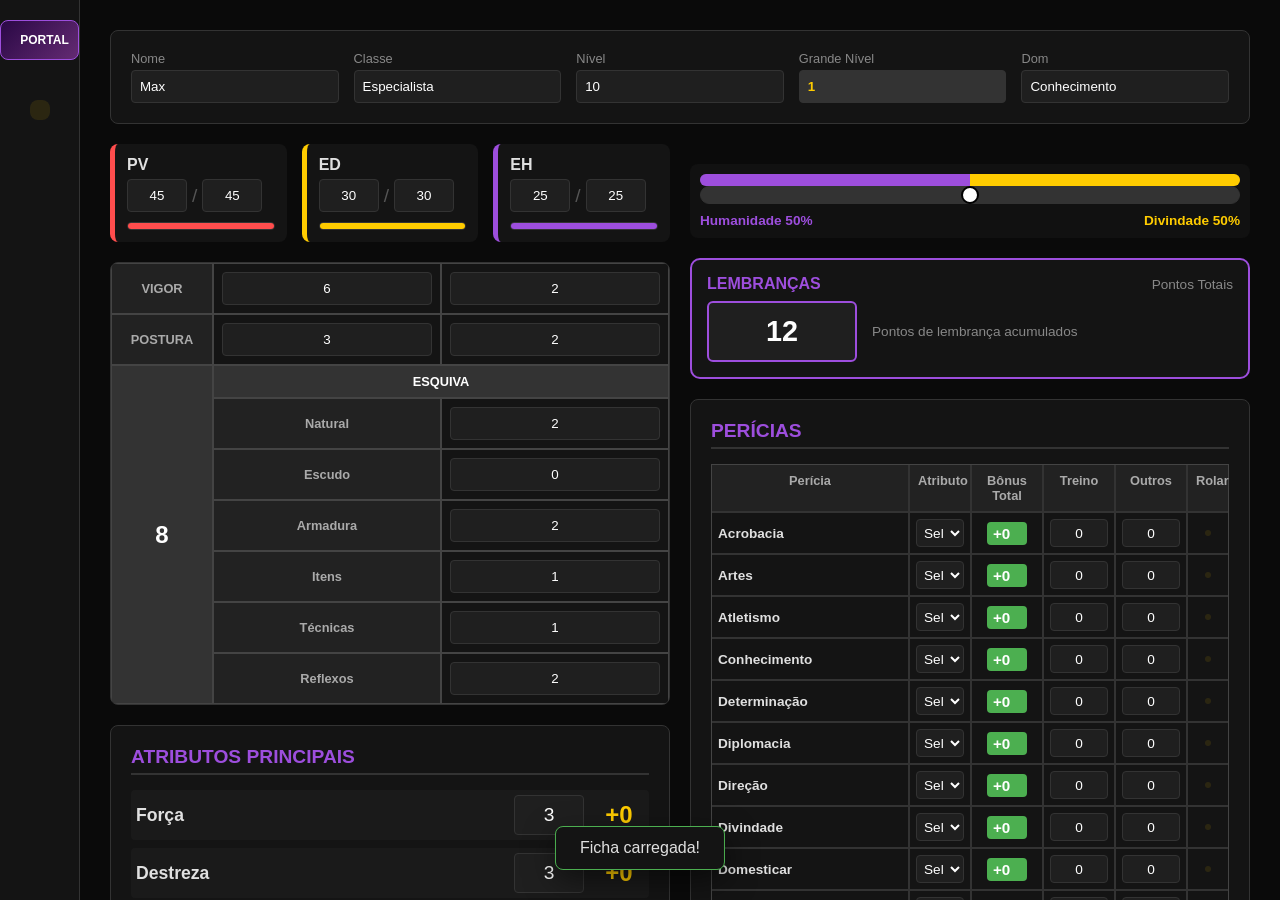
==== commit 9ec56984: "Deploy: Adição página separada para party, links do OBS e sistema de rolagens por API" ====
--- a/ficha.html
+++ b/ficha.html
@@ -224,6 +224,23 @@
                 </div>
                 <button onclick="salvarFicha()" style="margin-top: 15px; background: var(--accent-purple); color: white; border: none; padding: 10px 20px; border-radius: 4px; cursor: pointer; font-weight: bold;">
                     <i class="ph ph-floppy-disk"></i> Salvar Ficha
+
+                    <div class="card" style="margin-top: 15px;">
+    <h2><i class="ph ph-broadcast"></i> Link para OBS (Overlay)</h2>
+    <p style="font-size:0.8rem; color:var(--text-dim); margin-bottom:10px;">
+        Use este link no OBS como Browser Source para exibir o portrait do personagem.
+        O overlay mostra nome, foto, PV, ED e EH em tempo real.
+    </p>
+    <div style="display:flex; gap:10px;">
+        <input type="text" id="obs-link-input" readonly style="flex:1; background:var(--bg-input); color:white; border:1px solid var(--border); border-radius:4px; padding:8px;">
+        <button onclick="copiarLinkOBS()" style="background:var(--accent-blue); color:white; border:none; padding:8px 15px; border-radius:4px; cursor:pointer;">
+            <i class="ph ph-copy"></i> Copiar Link
+        </button>
+    </div>
+    <div style="margin-top:10px; font-size:0.7rem; color:var(--text-dim);">
+        <i class="ph ph-info"></i> Parâmetros opcionais: ?compact=true (modo compacto)
+    </div>
+</div>
                 </button>
             </div>
         </div>
